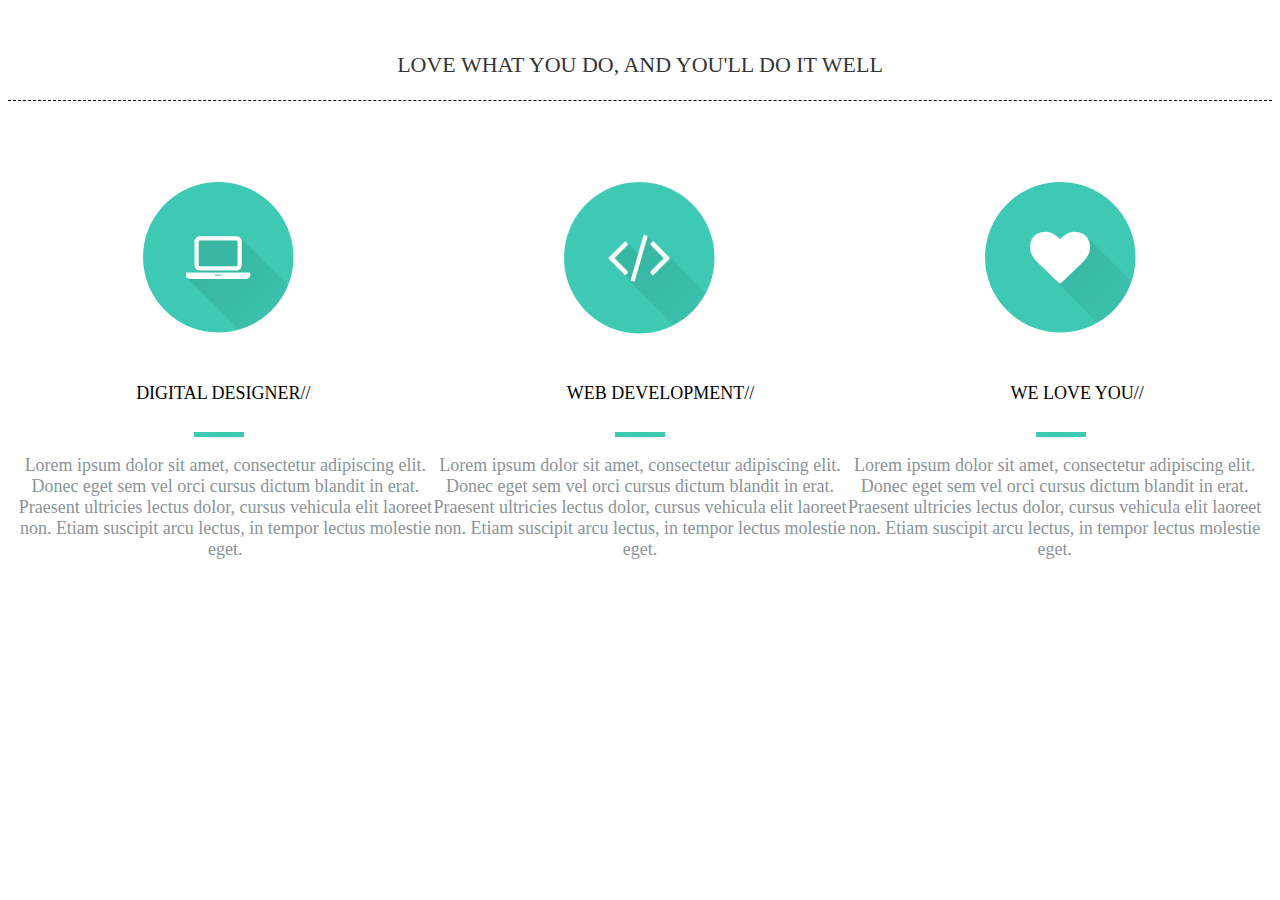
==== index.html @ d133e686 "Лабораторная 3 теперь живет тут" ====
<!DOCTYPE html>
<html>
<head>
    <title>Title</title>
    <link rel="stylesheet" type="text/css">
    <link href="https://fonts.googleapis.com/css?family=IM+Fell+French+Canon+SC|Zilla+Slab&display=swap" rel="stylesheet">

<style>

body{
font-family: 'Zilla Slab', serif;
font-family: 'IM Fell French Canon SC', serif;}


.header{
color: #353535;
display:flex;
justify-content:center;
text-transform: uppercase;
margin-top: 30px;
font-size: 22px;
}


.image{
display: flex;
justify-content: space-around;
padding: 80px 0 0 0;}

.name{
margin-top: 30px;
font-size: 18px;
padding-bottom: 10px; 
display: flex;
justify-content: space-around;
text-transform: uppercase;
}

.line{
display: flex;
justify-content: space-around;
}

#lines{
width:50px;
height: 5px;
background: #3dc9b3;}

.text{
display: flex;
color: #8c9398;
font-size: 18px;
font-weight: 70px;
text-align: center;
padding: 0 10px 0 10px;}

.l {
border-top: 1px dashed #000;
}


</style>

</head>
<body>
    <header> <div class="header"><p>love what you do, and you'll do it well</p></div></header>
    <div class="l"></div>

<div class="image">
	<img id="comp" src="computer.png">
    <img id="cod" src="code.png">
    <img id="hea" src="heart.png">
</div>


<div class="name">
    <p>digital designer//</p>
    <p>web development//</p>
    <p>we love you//</p>
</div>

<div class="line">
<div id="lines"></div>
<div id="lines"></div>
<div id="lines"></div>
</div>

<div class="text">
    <p>Lorem ipsum dolor sit amet, consectetur adipiscing elit. Donec eget sem vel orci cursus dictum blandit in erat. Praesent ultricies lectus dolor, cursus vehicula elit laoreet non. Etiam suscipit arcu lectus, in tempor lectus molestie eget.</p>
    <p>Lorem ipsum dolor sit amet, consectetur adipiscing elit. Donec eget sem vel orci cursus dictum blandit in erat. Praesent ultricies lectus dolor, cursus vehicula elit laoreet non. Etiam suscipit arcu lectus, in tempor lectus molestie eget.</p>
    <p>Lorem ipsum dolor sit amet, consectetur adipiscing elit. Donec eget sem vel orci cursus dictum blandit in erat. Praesent ultricies lectus dolor, cursus vehicula elit laoreet non. Etiam suscipit arcu lectus, in tempor lectus molestie eget.</p>
</div>





   <script>
let comp= document.getElementById("comp");
let cod= document.getElementById("cod");
let hea= document.getElementById("hea");
function Computer(){alert("Computer");}
comp.addEventListener('click',Computer);
function Code(){alert("Code");}
cod.addEventListener('click',Code);
function Heart(){alert("Heart");}
hea.addEventListener('click',Heart);
   </script>
</body>
</html>
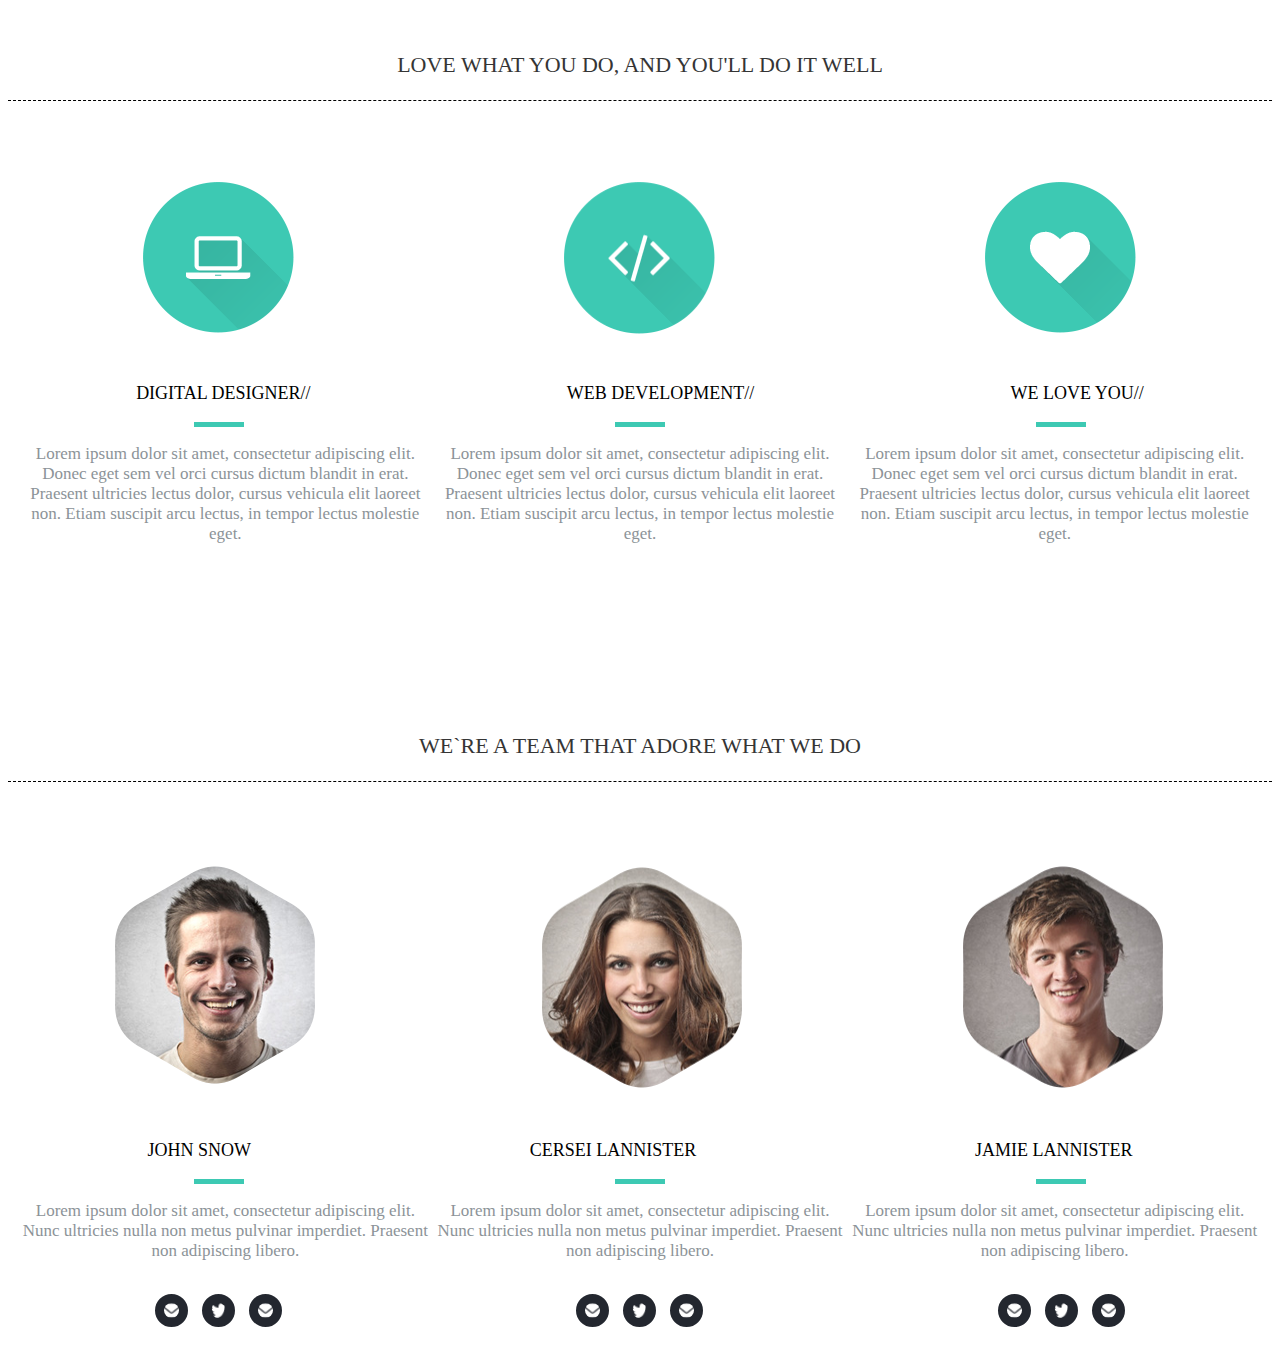
==== commit 46a8f9ff: "4 лабораторная" ====
--- a/index.html
+++ b/index.html
@@ -29,8 +29,7 @@
 
 .name{
 margin-top: 30px;
-font-size: 18px;
-padding-bottom: 10px; 
+font-size: 18px; 
 display: flex;
 justify-content: space-around;
 text-transform: uppercase;
@@ -49,7 +48,7 @@
 .text{
 display: flex;
 color: #8c9398;
-font-size: 18px;
+font-size: 17px;
 font-weight: 70px;
 text-align: center;
 padding: 0 10px 0 10px;}
@@ -58,16 +57,41 @@
 border-top: 1px dashed #000;
 }
 
+.img{
+display: flex;
+justify-content: space-around;
+}
+
+.color{
+background: #23272f;
+border-radius: 50%;
+border: 9px solid #23272f;
+width: 15px;
+height: 15px;
+
+}
+
+.lab_4{
+padding: 120px 0 0 0;}
+
+.color:hover{
+background: #57d0bd;
+border-radius: 50%;
+border: 9px solid #57d0bd;
+width: 15px;
+height: 15px;
+}
 
 </style>
 
 </head>
 <body>
-    <header> <div class="header"><p>love what you do, and you'll do it well</p></div></header>
+<div class="lab_3">
+    <div class="header"><p>love what you do, and you'll do it well</p></div>
     <div class="l"></div>
 
 <div class="image">
-	<img id="comp" src="computer.png">
+    <img id="comp" src="computer.png">
     <img id="cod" src="code.png">
     <img id="hea" src="heart.png">
 </div>
@@ -86,15 +110,68 @@
 </div>
 
 <div class="text">
-    <p>Lorem ipsum dolor sit amet, consectetur adipiscing elit. Donec eget sem vel orci cursus dictum blandit in erat. Praesent ultricies lectus dolor, cursus vehicula elit laoreet non. Etiam suscipit arcu lectus, in tempor lectus molestie eget.</p>
-    <p>Lorem ipsum dolor sit amet, consectetur adipiscing elit. Donec eget sem vel orci cursus dictum blandit in erat. Praesent ultricies lectus dolor, cursus vehicula elit laoreet non. Etiam suscipit arcu lectus, in tempor lectus molestie eget.</p>
-    <p>Lorem ipsum dolor sit amet, consectetur adipiscing elit. Donec eget sem vel orci cursus dictum blandit in erat. Praesent ultricies lectus dolor, cursus vehicula elit laoreet non. Etiam suscipit arcu lectus, in tempor lectus molestie eget.</p>
-</div>
-
-
-
-
-
+    <p>Lorem ipsum dolor sit amet, consectetur adipiscing elit. Donec eget sem vel orci cursus dictum blandit in erat. Praesent ultricies lectus dolor, cursus vehicula elit laoreet non. Etiam suscipit arcu lectus, in tempor lectus molestie eget. </p>
+    <p>Lorem ipsum dolor sit amet, consectetur adipiscing elit. Donec eget sem vel orci cursus dictum blandit in erat. Praesent ultricies lectus dolor, cursus vehicula elit laoreet non. Etiam suscipit arcu lectus, in tempor lectus molestie eget. </p>
+    <p>Lorem ipsum dolor sit amet, consectetur adipiscing elit. Donec eget sem vel orci cursus dictum blandit in erat. Praesent ultricies lectus dolor, cursus vehicula elit laoreet non. Etiam suscipit arcu lectus, in tempor lectus molestie eget. </p>
+</div>
+</div>
+
+
+
+<div class="lab_4">
+<div class="header"><p>we`re a team that adore what we do</p></div>
+<div class="l"></div>
+
+<div class="image">
+    <img id="jo" src="John.png">
+    <img id="cer" src="Cersei.png">
+    <img id="jan" src="Janei.png">
+</div>
+
+<div class="name">
+    <p>john snow</p>
+    <p>cersei lannister</p>
+    <p>jamie lannister</p>
+</div>
+
+<div class="line">
+<div id="lines"></div>
+<div id="lines"></div>
+<div id="lines"></div>
+</div>
+
+<div class="text">
+    <p>Lorem ipsum dolor sit amet, consectetur adipiscing elit. Nunc ultricies nulla non metus pulvinar imperdiet. Praesent non adipiscing libero.</p>
+    <p>Lorem ipsum dolor sit amet, consectetur adipiscing elit. Nunc ultricies nulla non metus pulvinar imperdiet. Praesent non adipiscing libero.</p>
+    <p>Lorem ipsum dolor sit amet, consectetur adipiscing elit. Nunc ultricies nulla non metus pulvinar imperdiet. Praesent non adipiscing libero.</p>
+</div>
+
+<div class="img">
+    <p>
+       <a href="https://www.facebook.com/"><img src="tochka.png"  class="color" hspace="5"></a>
+       <a href="https://twitter.com/"><img src="twitter.png"  class="color" hspace="5"></a>
+       <a href="https://mail.ru/"><img src="mail.png"  class="color" hspace="5"></a>
+    </p>
+    <p>
+       <a href="https://www.facebook.com/"><img src="tochka.png" class="color" hspace="5"></a>
+       <a href="https://twitter.com/"><img src="twitter.png"  class="color" hspace="5"></a>
+       <a href="https://mail.ru/"><img src="mail.png"  class="color" hspace="5"></a>
+    </p>
+    <p>
+       <a href="https://www.facebook.com/"><img src="tochka.png"  class="color" hspace="5"></a>
+       <a href="https://twitter.com/"><img src="twitter.png"  class="color" hspace="5"></a>
+       <a href="https://mail.ru/"><img src="mail.png"  class="color" hspace="5"></a>
+    </p>
+    
+</div>
+
+
+
+
+
+
+
+</div>
    <script>
 let comp= document.getElementById("comp");
 let cod= document.getElementById("cod");
@@ -105,6 +182,19 @@
 cod.addEventListener('click',Code);
 function Heart(){alert("Heart");}
 hea.addEventListener('click',Heart);
+
+let jo= document.getElementById("jo");
+let cer= document.getElementById("cer");
+let jan= document.getElementById("jan");
+function John_snow(){alert("This is John Snow");}
+jo.addEventListener('click',John_snow);
+function Cersei_lan(){alert("This is Cersei Lannister");}
+cer.addEventListener('click',Cersei_lan);
+function Janei_lan(){alert("This is Janei Lannister");}
+jan.addEventListener('click',Janei_lan);
+
+
+
    </script>
 </body>
 </html>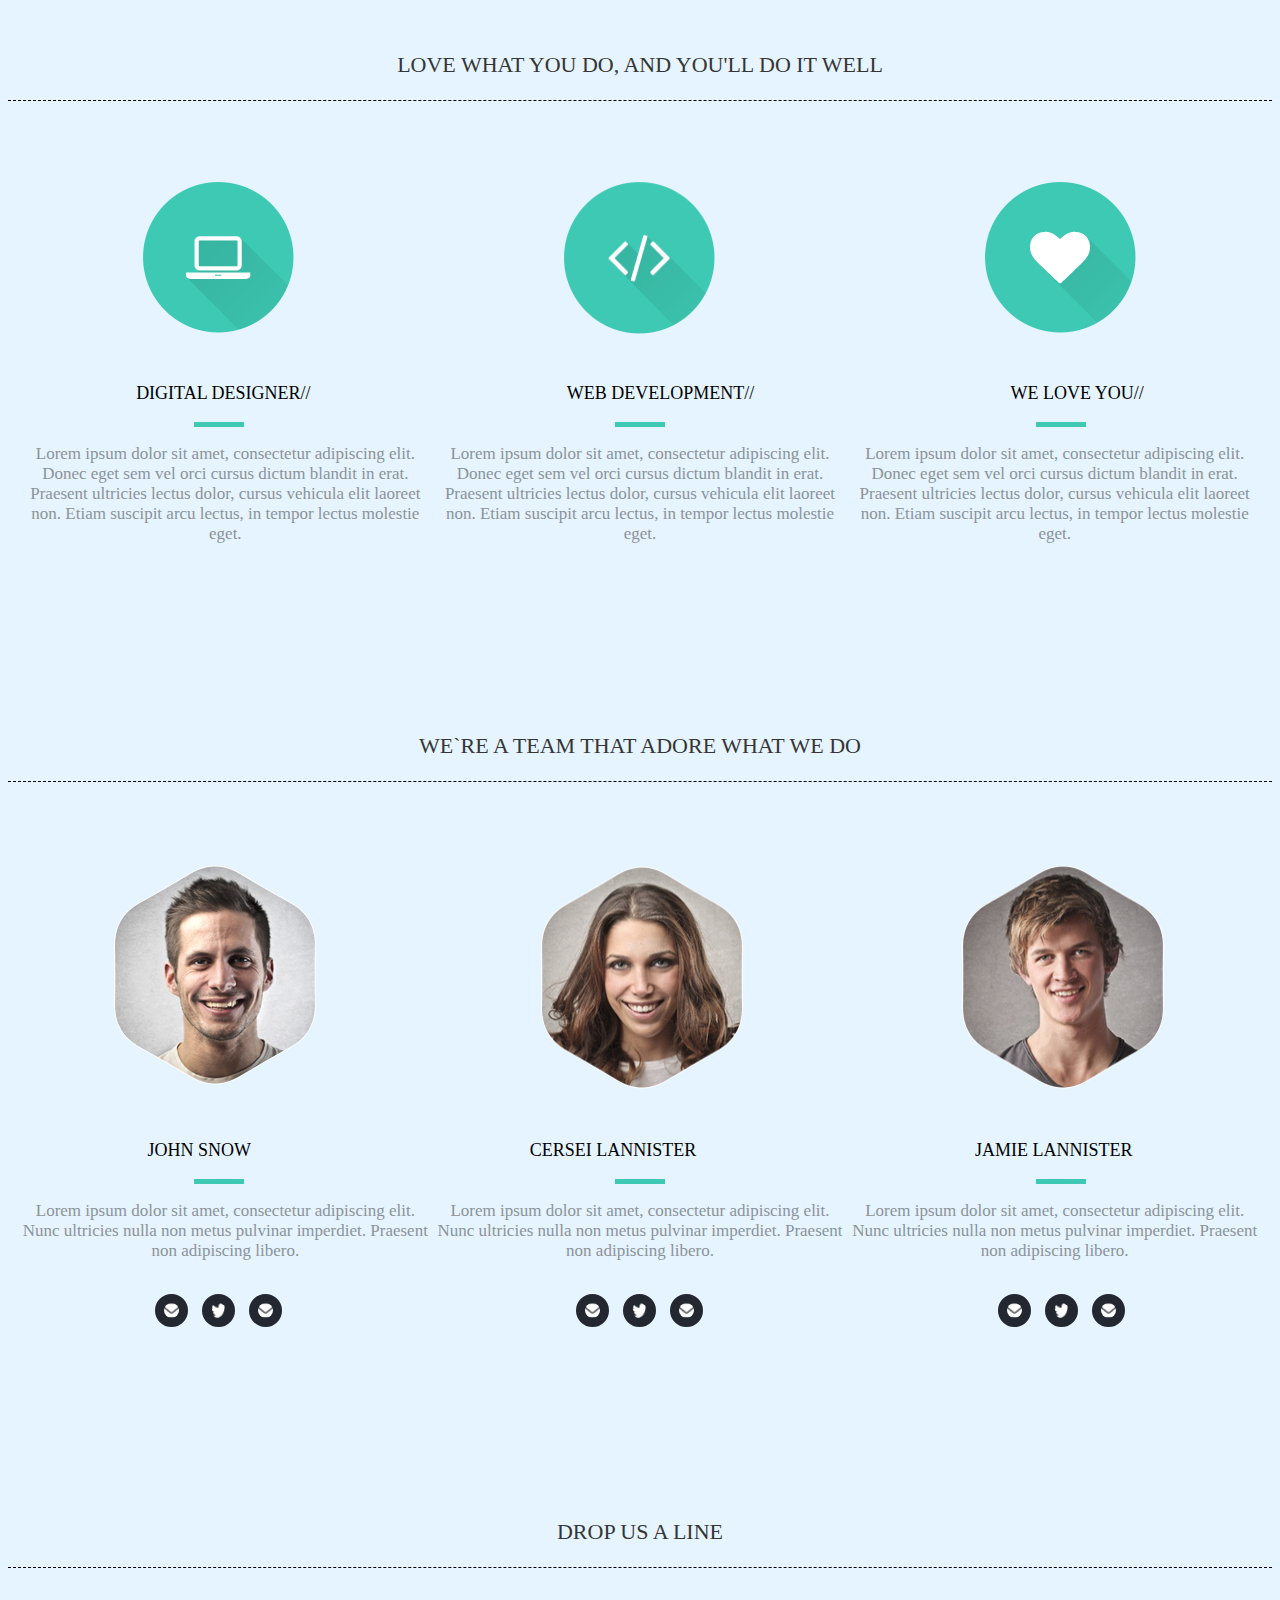
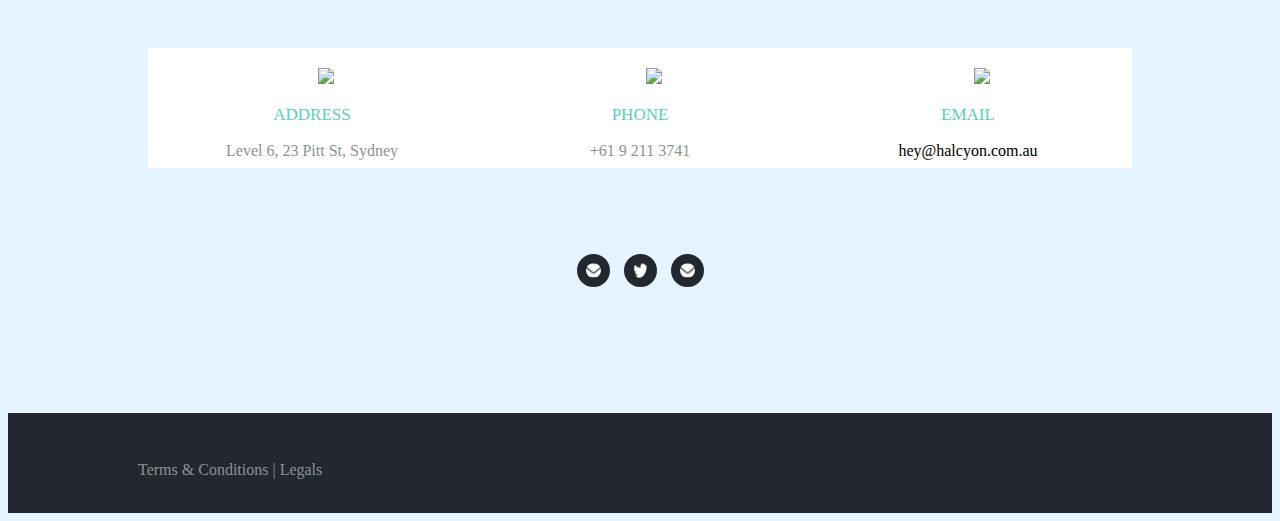
==== commit f1a671fd: "Сверстал 5 лаб." ====
--- a/index.html
+++ b/index.html
@@ -9,7 +9,8 @@
 
 body{
 font-family: 'Zilla Slab', serif;
-font-family: 'IM Fell French Canon SC', serif;}
+font-family: 'IM Fell French Canon SC', serif;
+background: #e5f4ff;}
 
 
 .header{
@@ -53,6 +54,23 @@
 text-align: center;
 padding: 0 10px 0 10px;}
 
+.text_frame1{
+text-align: center;
+color: #57d0bd;
+text-transform: uppercase;
+font-weight: 300;
+font-size: 17px;
+}
+
+.text_frame2{
+text-align: center;
+color: #8c9398;
+}
+
+.text_frame3{
+text-align: center;
+}
+
 .l {
 border-top: 1px dashed #000;
 }
@@ -60,7 +78,34 @@
 .img{
 display: flex;
 justify-content: space-around;
-}
+padding: 0 0 90px 0;
+}
+
+.frame{
+display: flex;
+justify-content: space-around;
+padding: 80px 140px 70px 140px;
+}
+
+.img2{
+padding: 20px 0 0 170px;
+}
+
+#frames{
+background: #FFFFFF;
+width: 350px;
+height: 120px;
+}
+
+.dark{
+background: #23272f;
+height: 100px;
+}
+#dark{
+padding:48px 0 0 130px;
+color: #8c9398;
+}
+
 
 .color{
 background: #23272f;
@@ -72,7 +117,7 @@
 }
 
 .lab_4{
-padding: 120px 0 0 0;}
+padding: 120px 0 30px 0;}
 
 .color:hover{
 background: #57d0bd;
@@ -163,15 +208,50 @@
        <a href="https://mail.ru/"><img src="mail.png"  class="color" hspace="5"></a>
     </p>
     
-</div>
-
-
-
-
-
-
-
-</div>
+</div></div>
+
+<div class="lab_5">
+  <div class="header"><p>drop us a line</p></div>
+  <div class="l"></div>
+
+<div class="frame">
+
+  <div id="frames" hspace="5">
+    <img src="pin.png" class="img2" >
+    <p class="text_frame1">address</p>
+    <p class="text_frame2">Level 6, 23 Pitt St, Sydney</p>
+  </div>
+
+  <div id="frames" hspace="5">
+    <img src="phone.png" class="img2">
+    <p class="text_frame1">Phone</p>
+    <p class="text_frame2">+61 9 211 3741</p>
+  </div>
+
+  <div id="frames" hspace="5">
+    <img src="message.png" class="img2">
+    <p class="text_frame1">Email</p>
+    <p class="text_frame3">hey@halcyon.com.au</p>
+  </div>
+
+</div>
+
+<div class="img">
+<p>
+       <a href="https://www.facebook.com/"><img src="tochka.png"  class="color" hspace="5"></a>
+       <a href="https://twitter.com/"><img src="twitter.png"  class="color" hspace="5"></a>
+       <a href="https://mail.ru/"><img src="mail.png"  class="color" hspace="5"></a>
+</p>
+</div></div>
+
+<div class="dark"><p id="dark">Terms & Conditions | Legals</p></div>
+
+
+
+
+
+
+
    <script>
 let comp= document.getElementById("comp");
 let cod= document.getElementById("cod");
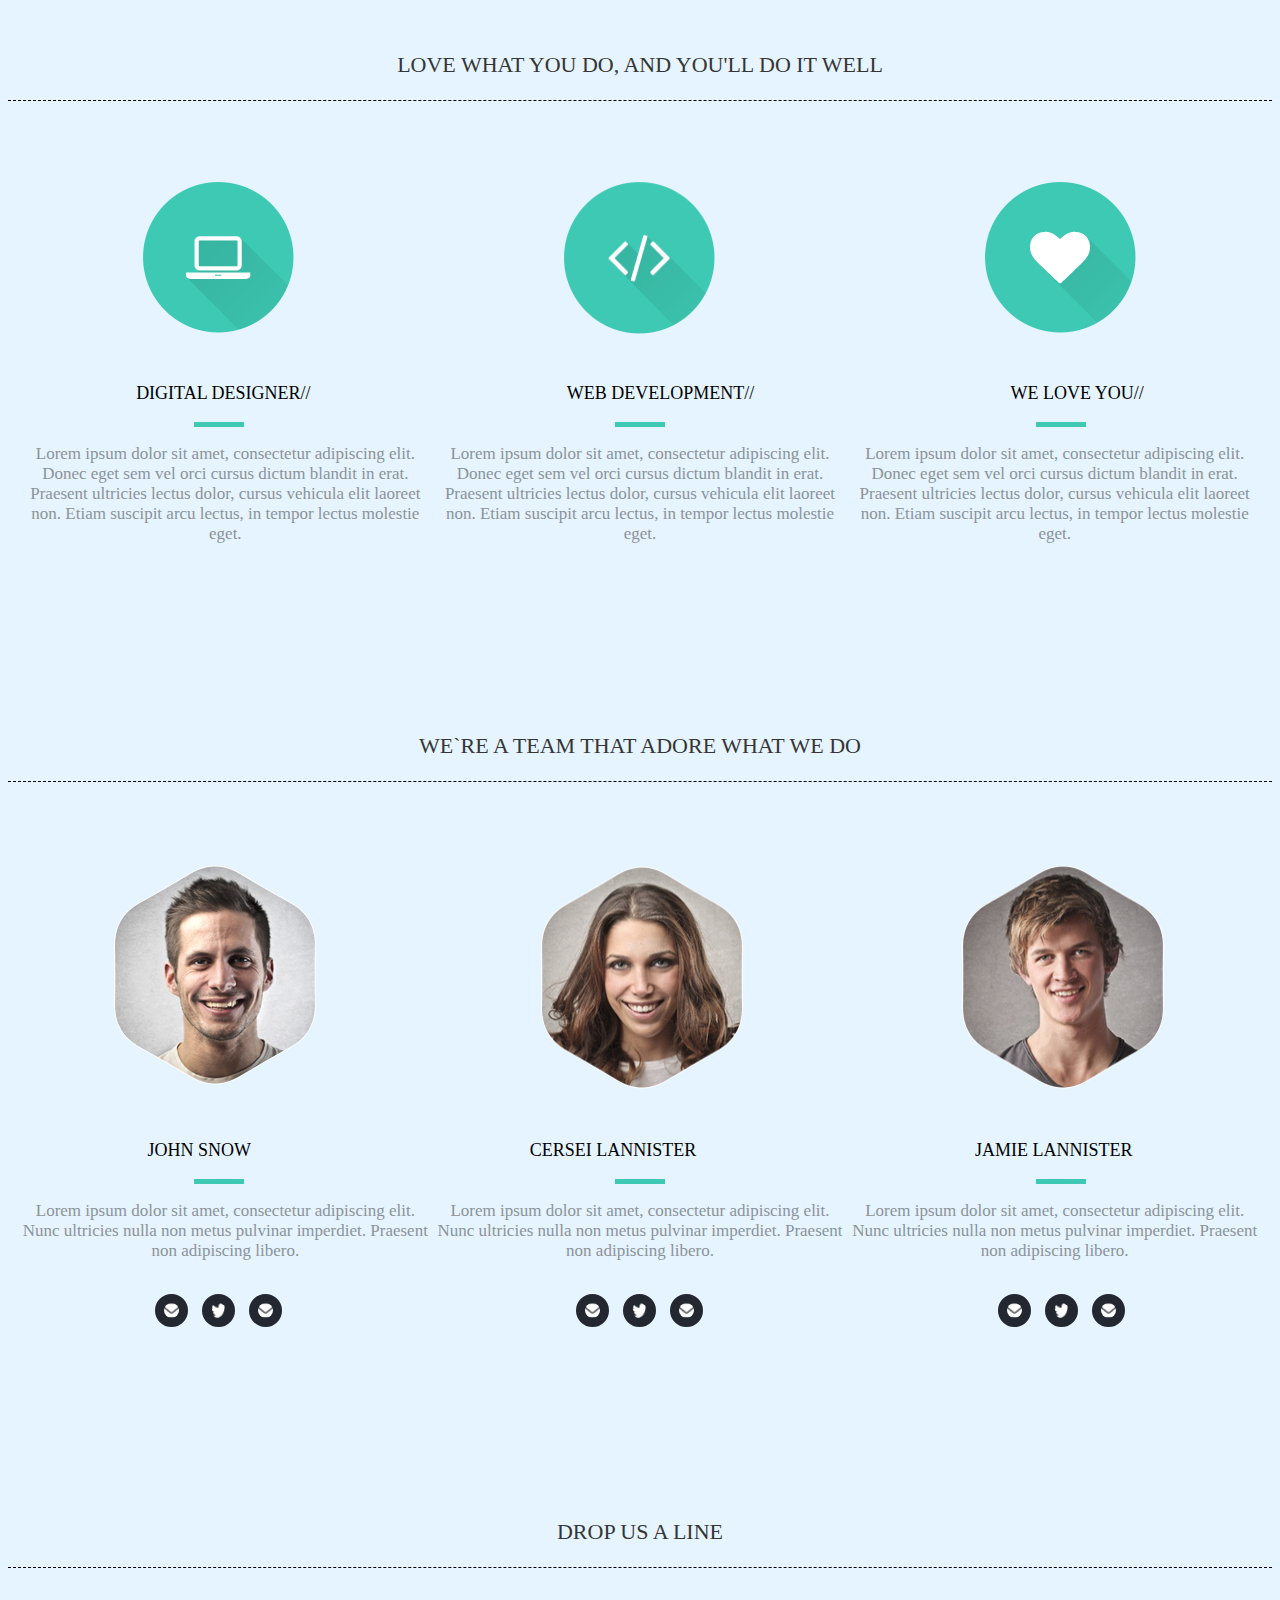
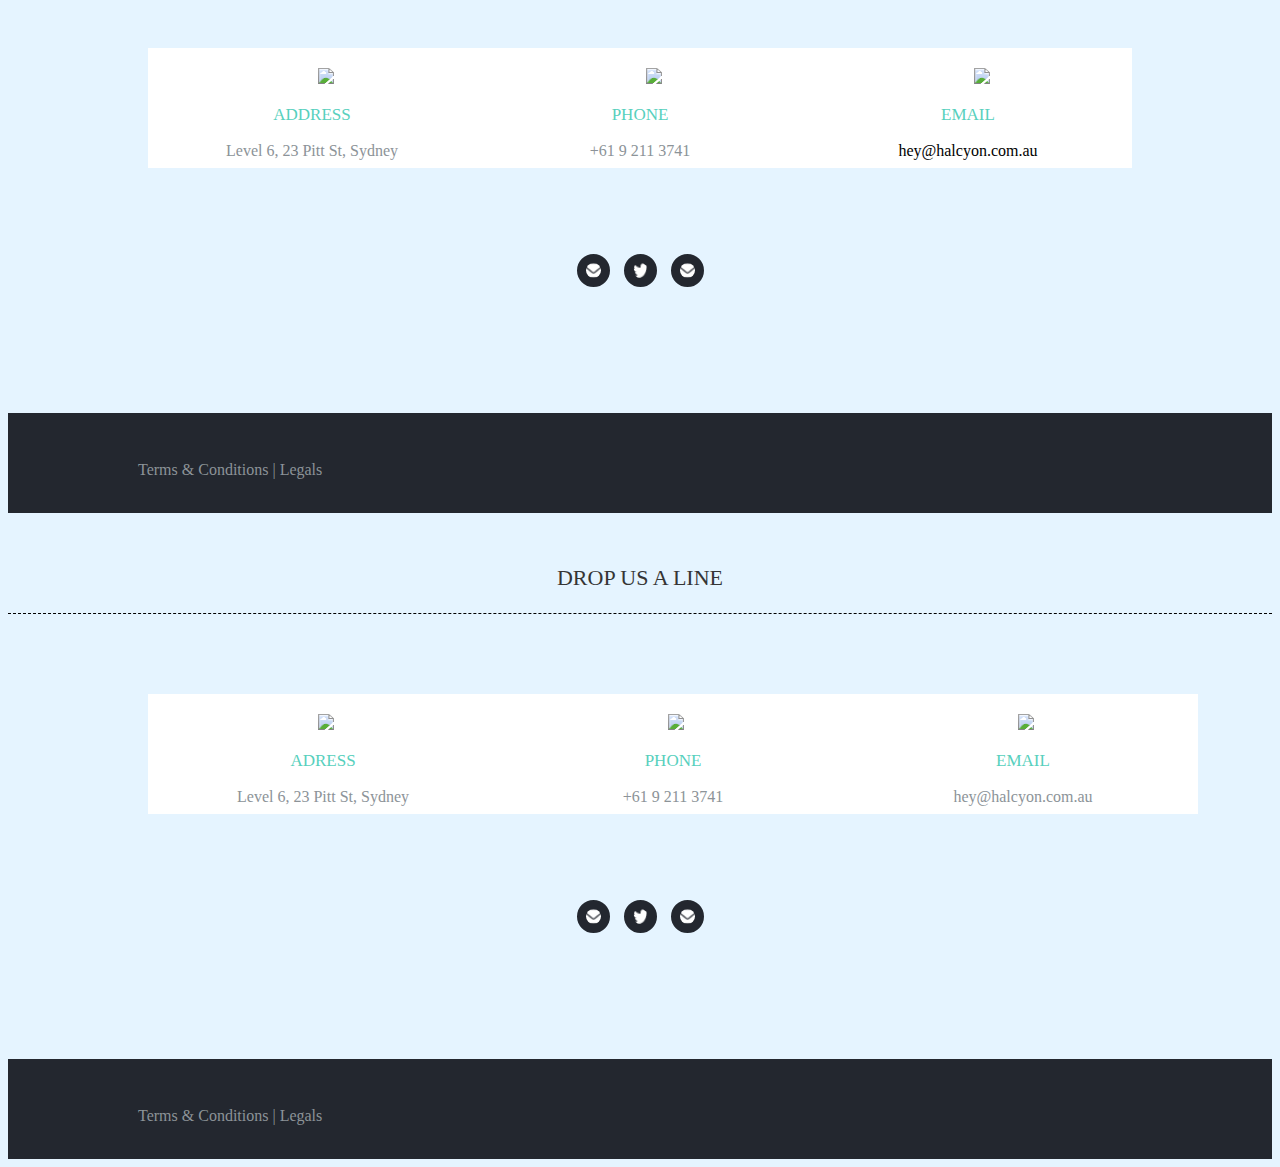
==== commit cf42a77c: "5 лабораторная готова" ====
--- a/index.html
+++ b/index.html
@@ -246,12 +246,6 @@
 
 <div class="dark"><p id="dark">Terms & Conditions | Legals</p></div>
 
-
-
-
-
-
-
    <script>
 let comp= document.getElementById("comp");
 let cod= document.getElementById("cod");
@@ -272,9 +266,42 @@
 cer.addEventListener('click',Cersei_lan);
 function Janei_lan(){alert("This is Janei Lannister");}
 jan.addEventListener('click',Janei_lan);
-
-
-
+   </script>
+
+
+<div class="header"> <p>DROP US A LINE</p> </div>
+   <div class="l"></div>
+    <div  id="contact" class="frame"> </div>
+    
+
+    <div class="img">
+      <p>
+             <a href="https://www.facebook.com/"><img src="tochka.png"  class="color" hspace="5"></a>
+             <a href="https://twitter.com/"><img src="twitter.png"  class="color" hspace="5"></a>
+             <a href="https://mail.ru/"><img src="mail.png"  class="color" hspace="5"></a>
+      </p>
+      </div></div>
+  <div class="dark"><p id="dark">Terms & Conditions | Legals</p></div>
+ 
+   <script>
+     class Card{
+ 		constructor(src, title, info){ this.src = src; this.title = title; this.info = info;}}
+ 	    let adr = new Card("pin.png", "Adress", "Level 6, 23 Pitt St, Sydney")
+     	let phn = new Card("phone.png", "Phone", "+61 9 211 3741")
+    	let eml = new Card("message.png", "Email", "hey@halcyon.com.au")
+    	let array = [adr, phn, eml]
+    	let contact = document.getElementById('contact');
+    	array.forEach(
+ 		    function(w){
+ 			    let html = `<div id="frames">
+ 			    <img src="${w.src}" class="img2">
+ 			    <p class="text_frame1">${w.title}</p>
+ 			    <p class="text_frame2">${w.info}</p></div>`
+ 		    	let q = document.createElement('div');
+ 		    	q.innerHTML = html;
+ 		    	contact.appendChild(q);
+ 		    }  
+      )
    </script>
 </body>
 </html>